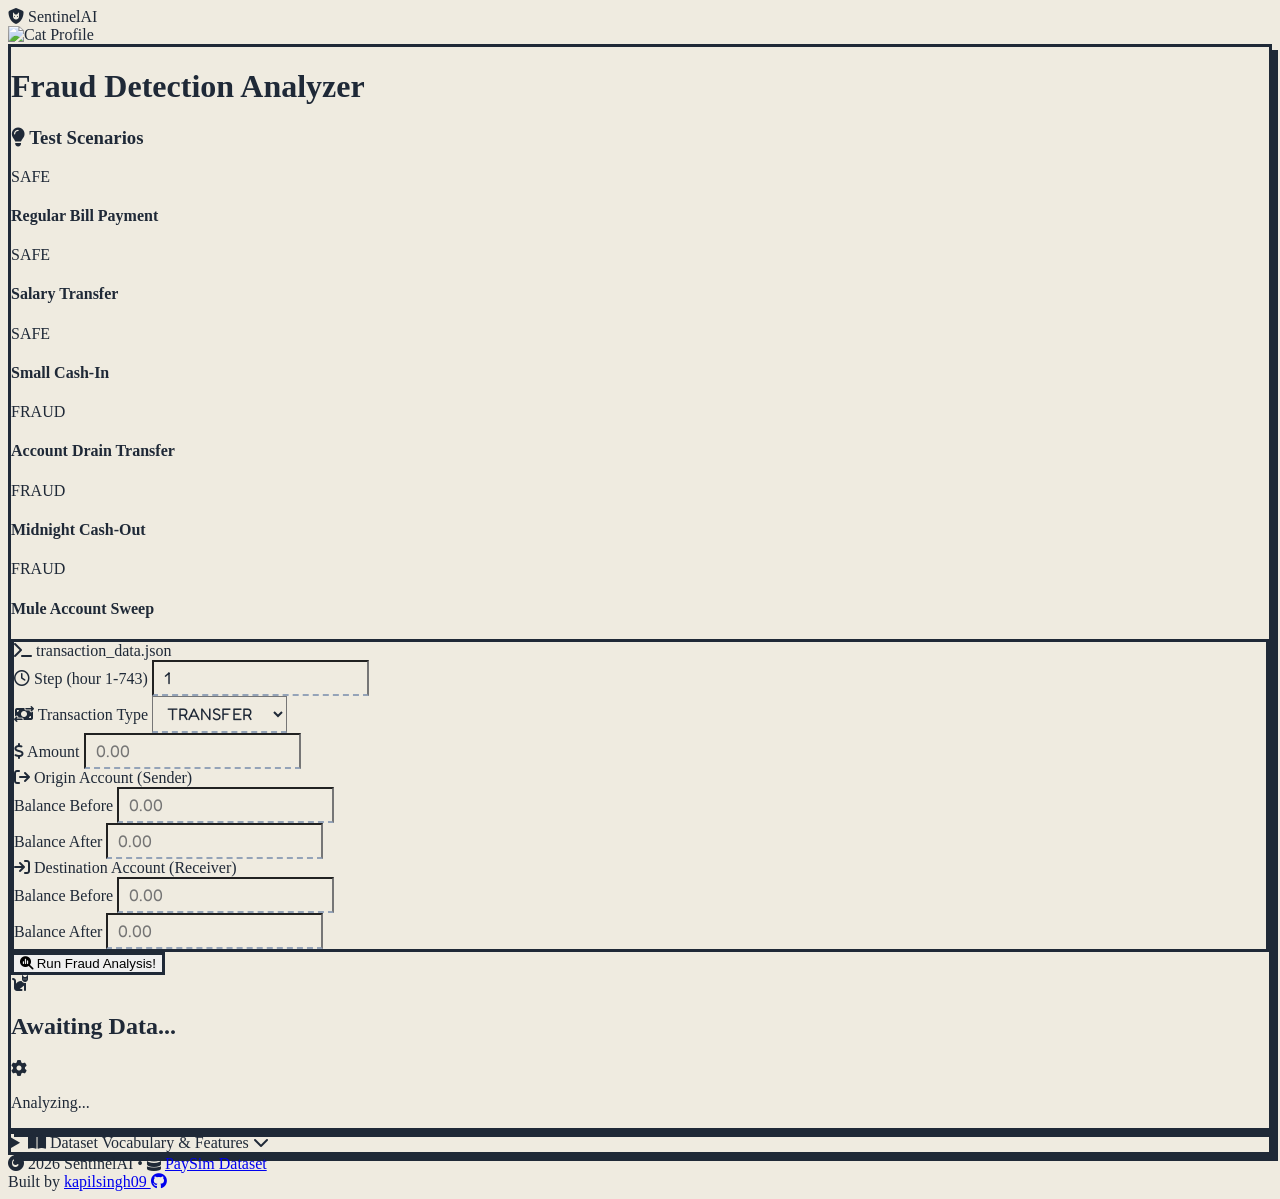
==== templates/alternative_index2.html @ 6edf1148 "useing alternative index2 html" ====
<!DOCTYPE html>
<html lang="en">
<head>
    <meta charset="UTF-8">
    <meta name="viewport" content="width=device-width, initial-scale=1.0">
    <title>Fraud Detection Analyzer</title>
    <script src="https://cdn.tailwindcss.com"></script>
    <link href="https://fonts.googleapis.com/css2?family=Fredoka:wght@300..700&family=Caveat:wght@400..700&family=Architects+Daughter&display=swap" rel="stylesheet">
    <link rel="stylesheet" href="https://cdnjs.cloudflare.com/ajax/libs/font-awesome/6.5.0/css/all.min.css" />
    
    <script>
        tailwind.config = {
            theme: {
                extend: {
                    colors: {
                        cream: '#efebe0', 
                        doodleYellow: '#eab308',
                        doodlePink: '#f472b6',
                        doodleGreen: '#34d399',
                        doodleRed: '#f87171',
                        doodleBlue: '#38bdf8',
                        paperMain: '#ffffff',
                        paperRuled: '#fbf9f1'
                    },
                    fontFamily: {
                        sans: ['Fredoka', 'sans-serif'],
                        hand: ['Caveat', 'cursive'],
                        sketch: ['"Architects Daughter"', 'cursive'],
                    }
                }
            }
        }
    </script>
    <style>
        .notebook-grid {
            background-color: #efebe0; /* Removed grid pattern, solid background */
            color: #1f2937;
        }

        .doodle-border {
            border: 3px solid #1f2937;
        }

        .doodle-shadow {
            box-shadow: 6px 6px 0px #1f2937;
        }

        .input-sketch {
            background: transparent;
            border-bottom: 2px dashed #94a3b8;
            outline: none;
            font-family: 'Fredoka', sans-serif;
            font-size: 1.05rem;
            color: #1f2937;
            padding: 6px 10px;
            transition: border-color 0.2s;
        }
        .input-sketch:focus {
            border-bottom: 2px solid #3b82f6;
            background: rgba(255,255,255,0.5);
        }
        
        select.input-sketch option {
            background-color: #ffffff;
            color: #1f2937;
        }
    </style>
</head>
<body class="notebook-grid min-h-screen flex flex-col selection:bg-doodlePink select-none">

    <!-- Navbar -->
    <nav class="w-full bg-paperMain border-b border-gray-300 py-3 px-6 md:px-12 flex items-center justify-between shadow-sm">
        <div class="flex items-center gap-2 text-2xl font-sans font-bold tracking-wide text-gray-800">
            <i class="fa-solid fa-shield-cat text-3xl text-doodleBlue"></i> SentinelAI
        </div>
        <!-- Cat Profile Image (Removed the extra text links) -->
        <div class="flex items-center">
            <div class="w-10 h-10 rounded-full border-2 border-gray-800 overflow-hidden shadow-sm">
                <img src="https://images.unsplash.com/photo-1573865526739-10659fec78a5?auto=format&fit=crop&w=100&h=100&q=80" alt="Cat Profile" class="w-full h-full object-cover">
            </div>
        </div>
    </nav>

    <!-- Main Container -->
    <div class="flex-grow w-full max-w-[1400px] mx-auto flex flex-col items-center p-4 md:p-8 mt-4">
        
        <!-- Main Card -->
        <div class="w-full bg-paperMain doodle-border doodle-shadow rounded-3xl p-6 md:p-8 mb-8 relative">
            
            <!-- Title -->
            <div class="text-center mb-8">
                <h1 class="text-3xl md:text-4xl font-sans font-bold tracking-tight mb-2 text-gray-900">
                    Fraud Detection Analyzer
                </h1>
            </div>

            <!-- 3-Column Flex Layout -->
            <div class="flex flex-col lg:flex-row gap-8 w-full items-start">
                
                <!-- Left Column: Test Scenarios -->
                <div class="w-full lg:w-64 shrink-0">
                    <h3 class="text-sm font-bold uppercase tracking-wider text-gray-600 mb-3 flex items-center gap-2">
                        <i class="fa-solid fa-lightbulb text-yellow-500"></i> Test Scenarios
                    </h3>
                    <div class="flex flex-col gap-3">
                        <!-- Safe Templates -->
                        <div onclick="loadScenario('safe1')" class="cursor-pointer bg-green-50 border-2 border-green-200 hover:border-green-400 p-2 rounded-xl transition-colors">
                            <span class="font-bold text-[10px] bg-green-200 text-green-800 px-2 py-0.5 rounded-full block w-fit mb-1">SAFE</span>
                            <h4 class="font-sans font-medium text-xs text-gray-800">Regular Bill Payment</h4>
                        </div>
                        <div onclick="loadScenario('safe2')" class="cursor-pointer bg-green-50 border-2 border-green-200 hover:border-green-400 p-2 rounded-xl transition-colors">
                            <span class="font-bold text-[10px] bg-green-200 text-green-800 px-2 py-0.5 rounded-full block w-fit mb-1">SAFE</span>
                            <h4 class="font-sans font-medium text-xs text-gray-800">Salary Transfer</h4>
                        </div>
                        <div onclick="loadScenario('safe3')" class="cursor-pointer bg-green-50 border-2 border-green-200 hover:border-green-400 p-2 rounded-xl transition-colors">
                            <span class="font-bold text-[10px] bg-green-200 text-green-800 px-2 py-0.5 rounded-full block w-fit mb-1">SAFE</span>
                            <h4 class="font-sans font-medium text-xs text-gray-800">Small Cash-In</h4>
                        </div>
                        <!-- Fraud Templates -->
                        <div onclick="loadScenario('fraud1')" class="cursor-pointer bg-red-50 border-2 border-red-200 hover:border-red-400 p-2 rounded-xl transition-colors">
                            <span class="font-bold text-[10px] bg-red-200 text-red-800 px-2 py-0.5 rounded-full block w-fit mb-1">FRAUD</span>
                            <h4 class="font-sans font-medium text-xs text-gray-800">Account Drain Transfer</h4>
                        </div>
                        <div onclick="loadScenario('fraud2')" class="cursor-pointer bg-red-50 border-2 border-red-200 hover:border-red-400 p-2 rounded-xl transition-colors">
                            <span class="font-bold text-[10px] bg-red-200 text-red-800 px-2 py-0.5 rounded-full block w-fit mb-1">FRAUD</span>
                            <h4 class="font-sans font-medium text-xs text-gray-800">Midnight Cash-Out</h4>
                        </div>
                        <div onclick="loadScenario('fraud3')" class="cursor-pointer bg-red-50 border-2 border-red-200 hover:border-red-400 p-2 rounded-xl transition-colors">
                            <span class="font-bold text-[10px] bg-red-200 text-red-800 px-2 py-0.5 rounded-full block w-fit mb-1">FRAUD</span>
                            <h4 class="font-sans font-medium text-xs text-gray-800">Mule Account Sweep</h4>
                        </div>
                    </div>
                </div>
                
                <!-- Center Column: Input Form -->
                <div class="flex-grow w-full">
                    <form id="prediction-form" action="/predict" method="POST" class="space-y-6">
                        
                        <!-- Form Inputs Container -->
                        <div class="relative rounded-2xl overflow-hidden doodle-border bg-paperRuled p-1 shadow-sm">
                            <div class="flex items-center px-4 py-3 bg-yellow-100 border-b-2 border-gray-800">
                                <div class="flex space-x-2">
                                    <span class="w-3 h-3 rounded-full bg-red-400 border border-gray-800"></span>
                                    <span class="w-3 h-3 rounded-full bg-yellow-400 border border-gray-800"></span>
                                    <span class="w-3 h-3 rounded-full bg-green-400 border border-gray-800"></span>
                                </div>
                                <span class="ml-3 text-xs font-mono font-bold text-gray-700 uppercase tracking-wider">
                                    <i class="fa-solid fa-terminal mr-1"></i> transaction_data.json
                                </span>
                            </div>

                            <!-- Input Grid -->
                            <div class="p-6 grid grid-cols-1 md:grid-cols-2 gap-6 bg-paperRuled">
                                <div>
                                    <label class="block font-sans font-medium mb-1 text-gray-700 text-sm">
                                        <i class="fa-regular fa-clock text-gray-500 mr-1"></i> Step (hour 1-743)
                                    </label>
                                    <input type="number" id="step" name="step" class="input-sketch w-full" placeholder="e.g. 187" value="1" required>
                                </div>
                                <div>
                                    <label class="block font-sans font-medium mb-1 text-gray-700 text-sm">
                                        <i class="fa-solid fa-money-bill-transfer text-gray-500 mr-1"></i> Transaction Type
                                    </label>
                                    <select id="type" name="type" class="input-sketch w-full" required>
                                        <option value="TRANSFER">TRANSFER</option>
                                        <option value="CASH_OUT">CASH_OUT</option>
                                        <option value="PAYMENT">PAYMENT</option>
                                        <option value="DEBIT">DEBIT</option>
                                        <option value="CASH_IN">CASH_IN</option>
                                    </select>
                                </div>
                                <div class="md:col-span-2">
                                    <label class="block font-sans font-medium mb-1 text-gray-700 text-sm">
                                        <i class="fa-solid fa-dollar-sign text-green-600 mr-1"></i> Amount
                                    </label>
                                    <input type="number" step="0.01" id="amount" name="amount" class="input-sketch w-full" placeholder="0.00" required>
                                </div>
                                
                                <div class="md:col-span-2 mt-2 text-sm font-sans font-semibold text-blue-700 border-b border-dashed border-gray-400 pb-2">
                                    <i class="fa-solid fa-arrow-right-from-bracket mr-1"></i> Origin Account (Sender)
                                </div>
                                <div>
                                    <label class="block font-sans font-medium mb-1 text-gray-600 text-xs">Balance Before</label>
                                    <input type="number" step="0.01" id="oldbalanceOrg" name="oldbalanceOrg" class="input-sketch w-full" placeholder="0.00" required>
                                </div>
                                <div>
                                    <label class="block font-sans font-medium mb-1 text-gray-600 text-xs">Balance After</label>
                                    <input type="number" step="0.01" id="newbalanceOrig" name="newbalanceOrig" class="input-sketch w-full" placeholder="0.00" required>
                                </div>
                                
                                <div class="md:col-span-2 mt-2 text-sm font-sans font-semibold text-pink-700 border-b border-dashed border-gray-400 pb-2">
                                    <i class="fa-solid fa-arrow-right-to-bracket mr-1"></i> Destination Account (Receiver)
                                </div>
                                <div>
                                    <label class="block font-sans font-medium mb-1 text-gray-600 text-xs">Balance Before</label>
                                    <input type="number" step="0.01" id="oldbalanceDest" name="oldbalanceDest" class="input-sketch w-full" placeholder="0.00" required>
                                </div>
                                <div>
                                    <label class="block font-sans font-medium mb-1 text-gray-600 text-xs">Balance After</label>
                                    <input type="number" step="0.01" id="newbalanceDest" name="newbalanceDest" class="input-sketch w-full" placeholder="0.00" required>
                                </div>
                            </div>
                        </div>

                        <!-- Submit Button -->
                        <div class="pt-2">
                            <button
                                type="submit"
                                id="predict-btn"
                                class="w-full py-4 px-6 bg-doodleYellow text-xl text-gray-900 font-bold rounded-2xl doodle-border flex items-center justify-center gap-2 hover:bg-yellow-400 transition-colors shadow-sm"
                            >
                                <i id="btn-icon" class="fa-solid fa-magnifying-glass-chart"></i>
                                <span id="btn-text">Run Fraud Analysis!</span>
                            </button>
                        </div>
                    </form>
                </div>

                <!-- Right Column: Results Area -->
                <div id="right-panel" class="w-full lg:w-48 xl:w-64 shrink-0 h-full flex flex-col justify-start transition-all duration-300">
                    
                    <!-- Waiting / Placeholder State with Cat Icon (Small when empty) -->
                    <div id="waiting-state" class="flex flex-col items-center justify-center py-10 px-4 border-2 border-dashed border-gray-300 rounded-2xl bg-gray-50 h-full min-h-[300px]">
                        <i class="fa-solid fa-cat text-5xl text-gray-400 mb-4 drop-shadow-sm"></i>
                        <h2 class="font-sans font-bold text-lg text-gray-600 mb-2 text-center">Awaiting Data...</h2>
                    </div>

                    <!-- Loading Indicator -->
                    <div id="loading-indicator" class="hidden flex-col items-center justify-center py-12 px-4 space-y-4 border-2 border-dashed border-gray-300 rounded-2xl bg-gray-50 h-full min-h-[300px]">
                        <div class="relative flex items-center justify-center">
                            <i class="fa-solid fa-gear fa-spin text-4xl text-doodleBlue"></i>
                        </div>
                        <p class="font-sans font-semibold text-sm text-gray-600 text-center" id="loading-msg">Analyzing...</p>
                    </div>

                    <!-- Result Section Container -->
                    <div id="result-container" class="transition-none hidden">
                        <!-- Results will be injected here -->
                    </div>
                </div>

            </div>
        </div>

        <!-- Expandable Vocabulary Section -->
        <details class="w-full bg-paperMain doodle-border doodle-shadow rounded-2xl p-4 md:p-6 mb-8 group cursor-pointer">
            <summary class="font-sans font-bold text-lg text-gray-800 list-none flex items-center justify-between focus:outline-none">
                <span class="flex items-center gap-2"><i class="fa-solid fa-book-open text-doodleBlue"></i> Dataset Vocabulary & Features</span>
                <i class="fa-solid fa-chevron-down transition-transform group-open:rotate-180 text-gray-500"></i>
            </summary>
            <div class="mt-4 pt-4 border-t border-gray-200 text-sm font-sans text-gray-700 space-y-3 cursor-auto">
                <p>This analyzer uses features derived from the <a href="https://www.kaggle.com/datasets/ealaxi/paysim1" target="_blank" class="text-blue-600 hover:underline font-bold">PaySim synthetic dataset</a>. Here is the vocabulary for the input fields:</p>
                <ul class="list-disc pl-5 space-y-2">
                    <li><strong>step</strong>: Maps a unit of time in the real world. In this case, 1 step is 1 hour of time. Total steps 744 (31 days simulation).</li>
                    <li><strong>type</strong>: The type of transaction (CASH-IN, CASH-OUT, DEBIT, PAYMENT and TRANSFER).</li>
                    <li><strong>amount</strong>: The amount of the transaction in local currency.</li>
                    <li><strong>oldbalanceOrg</strong>: Initial balance of the origin account (Sender) before the transaction.</li>
                    <li><strong>newbalanceOrig</strong>: New balance of the origin account (Sender) after the transaction.</li>
                    <li><strong>oldbalanceDest</strong>: Initial balance of the destination account (Receiver) before the transaction.</li>
                    <li><strong>newbalanceDest</strong>: New balance of the destination account (Receiver) after the transaction.</li>
                </ul>
            </div>
        </details>

    </div>
    
    <!-- Footer -->
    <footer class="w-full bg-paperMain border-t border-gray-300 py-6 mt-auto">
        <div class="max-w-6xl mx-auto flex flex-col md:flex-row items-center justify-between px-6 md:px-8 text-sm font-sans text-gray-500">
            <div class="mb-4 md:mb-0">
                <span><i class="fa-solid fa-copyright"></i> 2026 SentinelAI</span>
                <span class="mx-2">•</span>
                <span><i class="fa-solid fa-database mr-1"></i> <a href="https://www.kaggle.com/datasets/ealaxi/paysim1" target="_blank" class="hover:text-gray-900 hover:underline">PaySim Dataset</a></span>
            </div>
            <div>
                Built by <a href="https://github.com/kapilsingh09" target="_blank" class="text-blue-600 font-bold tracking-wide hover:underline">kapilsingh09 <i class="fab fa-github"></i></a>
            </div>
        </div>
    </footer>

    <script>
        // PaySim Scenarios
        const scenarios = {
            fraud1: { step: 187, type: 'TRANSFER', amount: 481572.00, oldbalanceOrg: 481572.00, newbalanceOrig: 0.00, oldbalanceDest: 0.00, newbalanceDest: 0.00 },
            fraud2: { step: 463, type: 'CASH_OUT', amount: 292741.50, oldbalanceOrg: 292741.50, newbalanceOrig: 0.00, oldbalanceDest: 60123.00, newbalanceDest: 60123.00 },
            fraud3: { step: 312, type: 'TRANSFER', amount: 1900000.00, oldbalanceOrg: 1900000.00, newbalanceOrig: 0.00, oldbalanceDest: 0.00, newbalanceDest: 0.00 },
            safe1: { step: 42, type: 'PAYMENT', amount: 1452.30, oldbalanceOrg: 18700.00, newbalanceOrig: 17247.70, oldbalanceDest: 53400.00, newbalanceDest: 54852.30 },
            safe2: { step: 168, type: 'TRANSFER', amount: 45000.00, oldbalanceOrg: 97320.00, newbalanceOrig: 52320.00, oldbalanceDest: 2100.00, newbalanceDest: 47100.00 },
            safe3: { step: 9, type: 'CASH_IN', amount: 850.00, oldbalanceOrg: 14200.00, newbalanceOrig: 13350.00, oldbalanceDest: 3200.00, newbalanceDest: 4050.00 }
        };

        function loadScenario(key) {
            const s = scenarios[key];
            document.getElementById('step').value = s.step;
            document.getElementById('type').value = s.type;
            document.getElementById('amount').value = s.amount.toFixed(2);
            document.getElementById('oldbalanceOrg').value = s.oldbalanceOrg.toFixed(2);
            document.getElementById('newbalanceOrig').value = s.newbalanceOrig.toFixed(2);
            document.getElementById('oldbalanceDest').value = s.oldbalanceDest.toFixed(2);
            document.getElementById('newbalanceDest').value = s.newbalanceDest.toFixed(2);
        }

        function getFlags() {
            const flags = [];
            const amount = parseFloat(document.getElementById('amount').value) || 0;
            const oldOrg  = parseFloat(document.getElementById('oldbalanceOrg').value) || 0;
            const newOrg  = parseFloat(document.getElementById('newbalanceOrig').value) || 0;
            const oldDest = parseFloat(document.getElementById('oldbalanceDest').value) || 0;
            const newDest = parseFloat(document.getElementById('newbalanceDest').value) || 0;
            const type    = document.getElementById('type').value;

            if (newOrg === 0 && oldOrg > 0) flags.push("Origin account fully drained to $0.");
            if (newDest === oldDest && amount > 0 && (type === 'TRANSFER')) flags.push("Destination balance unchanged after a large transfer.");
            if (amount > 1000000) flags.push("Unusually large transaction amount (above $1M).");
            if (Math.abs(amount - oldOrg) < 1 && amount > 0) flags.push("Transfer exactly equals the origin balance (full sweep).");
            if ((type === 'PAYMENT' || type === 'CASH_IN') && amount < 50000) flags.push("Low-risk transaction type and nominal amount.");
            if (amount > 0 && Math.abs(newOrg - (oldOrg - amount)) < 1 && Math.abs(newDest - (oldDest + amount)) < 1) flags.push("Balances reconcile perfectly—no missing funds.");

            return flags;
        }

        const form = document.getElementById("prediction-form");
        form.addEventListener("submit", function(event) {
            event.preventDefault();
            
            const rightPanel = document.getElementById("right-panel");
            const waitingState = document.getElementById("waiting-state");
            const loadingIndicator = document.getElementById("loading-indicator");
            const resultContainer = document.getElementById("result-container");
            
            // Expand the right panel width slightly when a result is expected
            rightPanel.classList.remove("lg:w-48", "xl:w-64");
            rightPanel.classList.add("lg:w-80", "xl:w-96");
            
            if (waitingState) waitingState.classList.add("hidden");
            resultContainer.classList.add("hidden");
            resultContainer.innerHTML = "";
            loadingIndicator.classList.remove("hidden");
            loadingIndicator.classList.add("flex");

            const formData = new FormData(form);

            fetch("/predict", {
                method: "POST",
                headers: { "X-Requested-With": "XMLHttpRequest" },
                body: formData
            })
            .then(response => response.json())
            .then(data => {
                setTimeout(() => {
                    loadingIndicator.classList.add("hidden");
                    loadingIndicator.classList.remove("flex");
                    
                    const isFraud = data.is_fraud;
                    const score = data.risk_score;
                    const flags = getFlags();
                    
                    let flagListHtml = '';
                    if (flags.length > 0) {
                        flagListHtml = '<ul class="list-none pl-2 mt-2 space-y-2">';
                        flags.forEach(f => {
                            flagListHtml += `<li class="font-sans text-xs text-gray-700 border-l-2 border-gray-400 pl-2"><i class="fa-solid fa-circle-info text-[10px] mr-1 text-gray-500"></i> ${f}</li>`;
                        });
                        flagListHtml += '</ul>';
                    }

                    if (isFraud) {
                        resultContainer.innerHTML = `
                            <div class="bg-red-50 p-5 border-2 border-red-300 rounded-2xl shadow-md relative overflow-hidden h-full flex flex-col justify-center">
                                <div class="absolute right-[-10px] top-[-10px] text-8xl opacity-5 pointer-events-none text-red-700"><i class="fa-solid fa-triangle-exclamation"></i></div>
                                <h2 class="text-xl font-bold mb-3 flex items-center gap-2 text-red-600">
                                    <i class="fa-solid fa-shield-virus"></i> NOT SAFE (FRAUD)
                                </h2>
                                <div class="mb-4 bg-red-100 border border-red-200 p-4 rounded-xl text-center shadow-inner">
                                    <span class="block text-red-800 font-bold uppercase tracking-wider text-[10px] mb-1"><i class="fa-solid fa-chart-pie mr-1"></i> Fraud Probability</span>
                                    <span class="text-4xl font-sans font-black text-red-600 drop-shadow-sm">${score}%</span>
                                </div>
                                <div class="bg-white/80 p-3 rounded-xl border border-red-200 mt-auto">
                                    <span class="font-bold text-[10px] uppercase tracking-wider text-red-600 mb-2 block"><i class="fa-solid fa-list-check mr-1"></i> Why It's Flagged:</span>
                                    ${flagListHtml}
                                </div>
                            </div>
                        `;
                    } else {
                        resultContainer.innerHTML = `
                            <div class="bg-green-50 p-5 border-2 border-green-300 rounded-2xl shadow-md relative overflow-hidden h-full flex flex-col justify-center">
                                <div class="absolute right-[-10px] top-[-10px] text-8xl opacity-5 pointer-events-none text-green-700"><i class="fa-solid fa-shield-check"></i></div>
                                <h2 class="text-xl font-bold mb-3 flex items-center gap-2 text-green-600">
                                    <i class="fa-solid fa-check-circle"></i> SAFE
                                </h2>
                                <div class="mb-4 bg-green-100 border border-green-200 p-4 rounded-xl text-center shadow-inner">
                                    <span class="block text-green-800 font-bold uppercase tracking-wider text-[10px] mb-1"><i class="fa-solid fa-chart-pie mr-1"></i> Risk Probability</span>
                                    <span class="text-4xl font-sans font-black text-green-600 drop-shadow-sm">${score}%</span>
                                </div>
                                <div class="bg-white/80 p-3 rounded-xl border border-green-200 mt-auto">
                                    <span class="font-bold text-[10px] uppercase tracking-wider text-green-600 mb-2 block"><i class="fa-solid fa-list-check mr-1"></i> Positive Signals:</span>
                                    ${flagListHtml}
                                </div>
                            </div>
                        `;
                    }
                    
                    resultContainer.classList.remove("hidden");
                }, 400);
            })
            .catch(error => {
                console.error(error);
                alert("Failed to connect to backend server. Make sure it's running.");
                loadingIndicator.classList.add("hidden");
                loadingIndicator.classList.remove("flex");
                if (waitingState) waitingState.classList.remove("hidden");
                
                // Revert right panel width on error
                rightPanel.classList.remove("lg:w-80", "xl:w-96");
                rightPanel.classList.add("lg:w-48", "xl:w-64");
            });
        });
    </script>
</body>
</html>
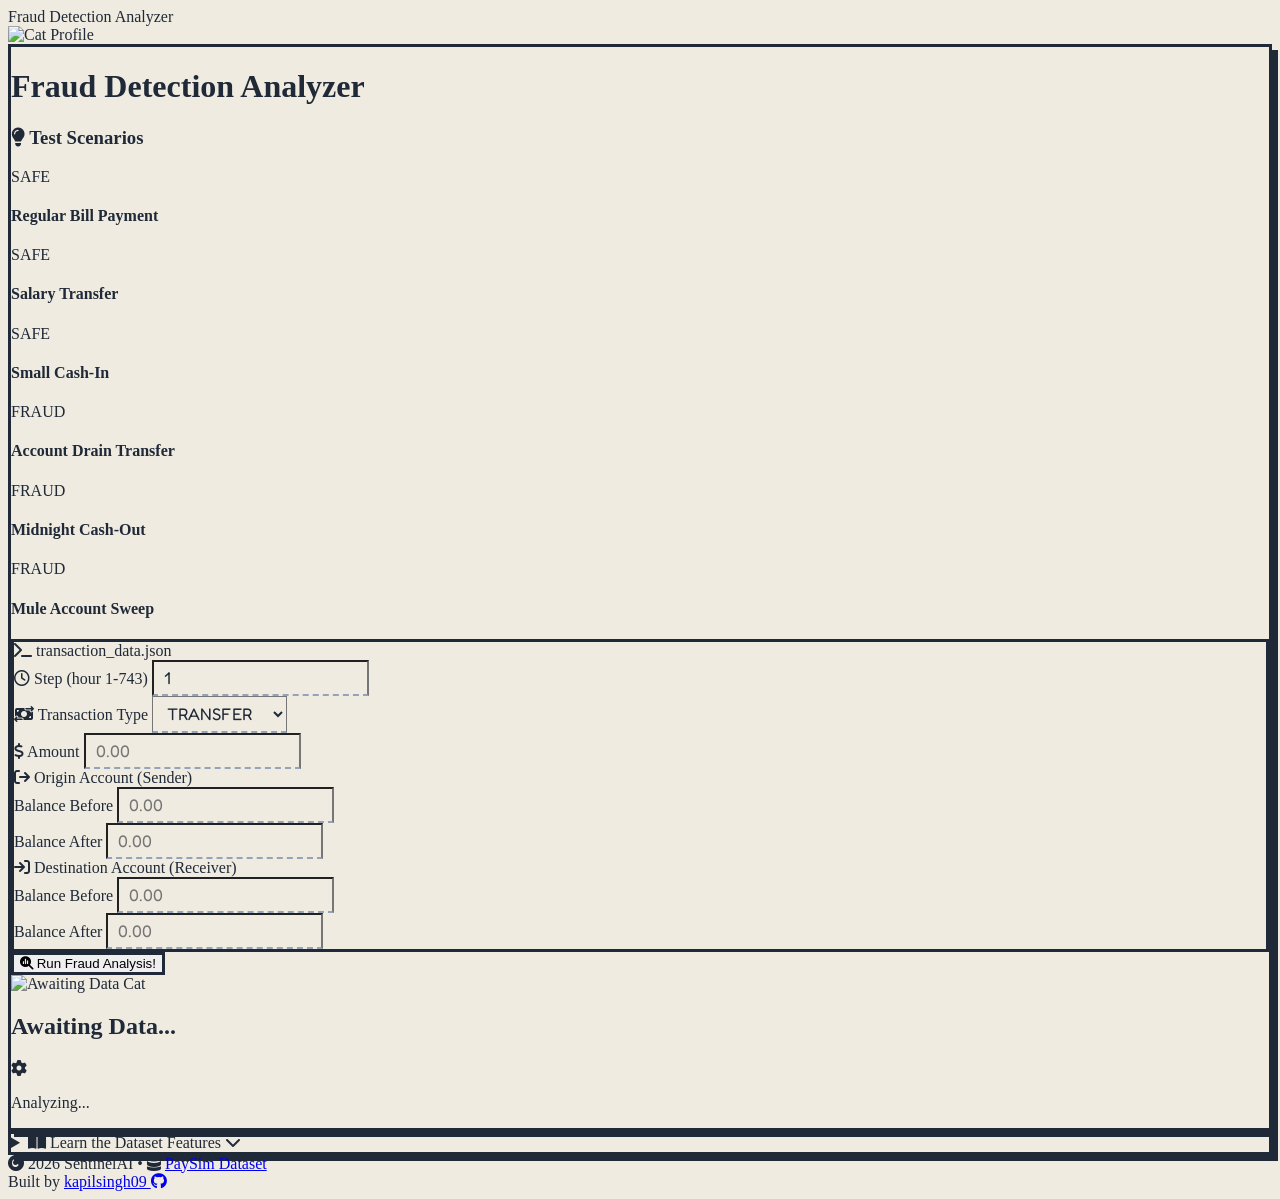
==== commit 1caf1cf4: "alternative index2 html updated" ====
--- a/templates/alternative_index2.html
+++ b/templates/alternative_index2.html
@@ -5,7 +5,8 @@
     <meta name="viewport" content="width=device-width, initial-scale=1.0">
     <title>Fraud Detection Analyzer</title>
     <script src="https://cdn.tailwindcss.com"></script>
-    <link href="https://fonts.googleapis.com/css2?family=Fredoka:wght@300..700&family=Caveat:wght@400..700&family=Architects+Daughter&display=swap" rel="stylesheet">
+    <!-- We're adding 'Nunito' for very readable, friendly text in the expander -->
+    <link href="https://fonts.googleapis.com/css2?family=Fredoka:wght@300..700&family=Caveat:wght@400..700&family=Nunito:wght@400;600;700&display=swap" rel="stylesheet">
     <link rel="stylesheet" href="https://cdnjs.cloudflare.com/ajax/libs/font-awesome/6.5.0/css/all.min.css" />
     
     <script>
@@ -25,7 +26,7 @@
                     fontFamily: {
                         sans: ['Fredoka', 'sans-serif'],
                         hand: ['Caveat', 'cursive'],
-                        sketch: ['"Architects Daughter"', 'cursive'],
+                        readable: ['Nunito', 'sans-serif'],
                     }
                 }
             }
@@ -33,7 +34,7 @@
     </script>
     <style>
         .notebook-grid {
-            background-color: #efebe0; /* Removed grid pattern, solid background */
+            background-color: #efebe0;
             color: #1f2937;
         }
 
@@ -71,9 +72,9 @@
     <!-- Navbar -->
     <nav class="w-full bg-paperMain border-b border-gray-300 py-3 px-6 md:px-12 flex items-center justify-between shadow-sm">
         <div class="flex items-center gap-2 text-2xl font-sans font-bold tracking-wide text-gray-800">
-            <i class="fa-solid fa-shield-cat text-3xl text-doodleBlue"></i> SentinelAI
+            Fraud Detection Analyzer
         </div>
-        <!-- Cat Profile Image (Removed the extra text links) -->
+        <!-- Cat Profile Image -->
         <div class="flex items-center">
             <div class="w-10 h-10 rounded-full border-2 border-gray-800 overflow-hidden shadow-sm">
                 <img src="https://images.unsplash.com/photo-1573865526739-10659fec78a5?auto=format&fit=crop&w=100&h=100&q=80" alt="Cat Profile" class="w-full h-full object-cover">
@@ -219,9 +220,9 @@
                 <!-- Right Column: Results Area -->
                 <div id="right-panel" class="w-full lg:w-48 xl:w-64 shrink-0 h-full flex flex-col justify-start transition-all duration-300">
                     
-                    <!-- Waiting / Placeholder State with Cat Icon (Small when empty) -->
+                    <!-- Waiting / Placeholder State with Cat Image -->
                     <div id="waiting-state" class="flex flex-col items-center justify-center py-10 px-4 border-2 border-dashed border-gray-300 rounded-2xl bg-gray-50 h-full min-h-[300px]">
-                        <i class="fa-solid fa-cat text-5xl text-gray-400 mb-4 drop-shadow-sm"></i>
+                        <img id="waiting-cat-img" src="" alt="Awaiting Data Cat" class="w-24 h-24 object-cover rounded-full border-4 border-white shadow-md mb-4 transition-opacity duration-300">
                         <h2 class="font-sans font-bold text-lg text-gray-600 mb-2 text-center">Awaiting Data...</h2>
                     </div>
 
@@ -234,7 +235,7 @@
                     </div>
 
                     <!-- Result Section Container -->
-                    <div id="result-container" class="transition-none hidden">
+                    <div id="result-container" class="transition-none hidden h-full">
                         <!-- Results will be injected here -->
                     </div>
                 </div>
@@ -243,22 +244,51 @@
         </div>
 
         <!-- Expandable Vocabulary Section -->
-        <details class="w-full bg-paperMain doodle-border doodle-shadow rounded-2xl p-4 md:p-6 mb-8 group cursor-pointer">
-            <summary class="font-sans font-bold text-lg text-gray-800 list-none flex items-center justify-between focus:outline-none">
-                <span class="flex items-center gap-2"><i class="fa-solid fa-book-open text-doodleBlue"></i> Dataset Vocabulary & Features</span>
+        <details class="w-full bg-paperMain doodle-border doodle-shadow rounded-2xl p-6 md:p-8 mb-8 group cursor-pointer">
+            <summary class="font-sans font-bold text-xl text-gray-900 list-none flex items-center justify-between focus:outline-none bg-gray-50 p-4 rounded-xl border border-gray-200 hover:bg-gray-100 transition-colors">
+                <span class="flex items-center gap-3"><i class="fa-solid fa-book-open text-doodleBlue text-2xl"></i> Learn the Dataset Features</span>
                 <i class="fa-solid fa-chevron-down transition-transform group-open:rotate-180 text-gray-500"></i>
             </summary>
-            <div class="mt-4 pt-4 border-t border-gray-200 text-sm font-sans text-gray-700 space-y-3 cursor-auto">
-                <p>This analyzer uses features derived from the <a href="https://www.kaggle.com/datasets/ealaxi/paysim1" target="_blank" class="text-blue-600 hover:underline font-bold">PaySim synthetic dataset</a>. Here is the vocabulary for the input fields:</p>
-                <ul class="list-disc pl-5 space-y-2">
-                    <li><strong>step</strong>: Maps a unit of time in the real world. In this case, 1 step is 1 hour of time. Total steps 744 (31 days simulation).</li>
-                    <li><strong>type</strong>: The type of transaction (CASH-IN, CASH-OUT, DEBIT, PAYMENT and TRANSFER).</li>
-                    <li><strong>amount</strong>: The amount of the transaction in local currency.</li>
-                    <li><strong>oldbalanceOrg</strong>: Initial balance of the origin account (Sender) before the transaction.</li>
-                    <li><strong>newbalanceOrig</strong>: New balance of the origin account (Sender) after the transaction.</li>
-                    <li><strong>oldbalanceDest</strong>: Initial balance of the destination account (Receiver) before the transaction.</li>
-                    <li><strong>newbalanceDest</strong>: New balance of the destination account (Receiver) after the transaction.</li>
-                </ul>
+            
+            <div class="mt-6 pt-6 border-t border-gray-200 text-base font-readable text-gray-700 space-y-6 cursor-auto leading-relaxed">
+                
+                <p class="text-lg bg-yellow-50 p-4 rounded-lg border border-yellow-200">
+                    <i class="fa-solid fa-circle-info text-yellow-500 mr-2"></i>
+                    This analyzer uses features derived from the <a href="https://www.kaggle.com/datasets/ealaxi/paysim1" target="_blank" class="text-blue-600 hover:underline font-bold">PaySim synthetic dataset</a>. Below is an easy-to-understand explanation of every input field so you can learn how financial transactions are recorded for fraud detection.
+                </p>
+                
+                <div class="grid grid-cols-1 md:grid-cols-2 gap-6">
+                    <div class="bg-gray-50 p-5 rounded-xl border border-gray-200">
+                        <h4 class="font-bold text-gray-900 mb-2 text-lg"><i class="fa-solid fa-clock text-gray-400 mr-2"></i> Step (Time)</h4>
+                        <p>The time step of the transaction. In this simulation, <strong>1 step equals exactly 1 hour</strong> of real-world time. The entire dataset spans 744 steps, which perfectly represents exactly 31 days (one full month) of simulated financial transactions.</p>
+                    </div>
+                    
+                    <div class="bg-gray-50 p-5 rounded-xl border border-gray-200">
+                        <h4 class="font-bold text-gray-900 mb-2 text-lg"><i class="fa-solid fa-money-bill-transfer text-gray-400 mr-2"></i> Transaction Type</h4>
+                        <p>The specific method used to move money. This can be one of five categories: CASH-IN (depositing money), CASH-OUT (withdrawing cash), DEBIT (using a card), PAYMENT (paying a bill), or TRANSFER. <em>Note: Fraudulent activities are overwhelmingly found within the TRANSFER and CASH-OUT types.</em></p>
+                    </div>
+
+                    <div class="bg-gray-50 p-5 rounded-xl border border-gray-200 md:col-span-2">
+                        <h4 class="font-bold text-gray-900 mb-2 text-lg"><i class="fa-solid fa-dollar-sign text-green-500 mr-2"></i> Amount</h4>
+                        <p>The exact monetary value of the transaction in the local currency. Fraudulent transactions often involve unusually large amounts, or amounts that perfectly match the victim's total account balance to completely drain it in one go (known as an 'account sweep').</p>
+                    </div>
+                    
+                    <div class="bg-blue-50 p-5 rounded-xl border border-blue-200">
+                        <h4 class="font-bold text-blue-900 mb-2 text-lg"><i class="fa-solid fa-user-minus text-blue-500 mr-2"></i> Sender's Balances (Origin)</h4>
+                        <ul class="list-disc pl-5 space-y-2 text-blue-800">
+                            <li><strong>Balance Before (oldbalanceOrg):</strong> The starting balance of the sender's account immediately <em>before</em> this specific transaction took place.</li>
+                            <li><strong>Balance After (newbalanceOrig):</strong> The updated balance of the sender's account right <em>after</em> the transaction is completed. For a normal transfer, this should perfectly equal the old balance minus the transaction amount.</li>
+                        </ul>
+                    </div>
+
+                    <div class="bg-pink-50 p-5 rounded-xl border border-pink-200">
+                        <h4 class="font-bold text-pink-900 mb-2 text-lg"><i class="fa-solid fa-user-plus text-pink-500 mr-2"></i> Receiver's Balances (Destination)</h4>
+                        <ul class="list-disc pl-5 space-y-2 text-pink-800">
+                            <li><strong>Balance Before (oldbalanceDest):</strong> The starting balance of the receiver's account immediately <em>before</em> they received the money.</li>
+                            <li><strong>Balance After (newbalanceDest):</strong> The updated balance of the receiver's account right <em>after</em> the transaction is completed. For a normal transfer, this should perfectly equal the old balance plus the transaction amount.</li>
+                        </ul>
+                    </div>
+                </div>
             </div>
         </details>
 
@@ -279,6 +309,24 @@
     </footer>
 
     <script>
+        // Array of cute cat images for the right-side waiting state
+        const randomCats = [
+            "https://images.unsplash.com/photo-1514888286974-6c03e2ca1dba?auto=format&fit=crop&w=400&h=400&q=80",
+            "https://images.unsplash.com/photo-1573865526739-10659fec78a5?auto=format&fit=crop&w=400&h=400&q=80",
+            "https://images.unsplash.com/photo-1533738363-b7f9aef128ce?auto=format&fit=crop&w=400&h=400&q=80",
+            "https://images.unsplash.com/photo-1495360010541-f48722b34f7d?auto=format&fit=crop&w=400&h=400&q=80",
+            "https://images.unsplash.com/photo-1513360309081-36f5e878fc9e?auto=format&fit=crop&w=400&h=400&q=80",
+            "https://images.unsplash.com/photo-1555685812-4b943f1cb0eb?auto=format&fit=crop&w=400&h=400&q=80"
+        ];
+        
+        let currentCatUrl = "";
+
+        // Pick a random cat on load
+        window.addEventListener('DOMContentLoaded', () => {
+            currentCatUrl = randomCats[Math.floor(Math.random() * randomCats.length)];
+            document.getElementById('waiting-cat-img').src = currentCatUrl;
+        });
+
         // PaySim Scenarios
         const scenarios = {
             fraud1: { step: 187, type: 'TRANSFER', amount: 481572.00, oldbalanceOrg: 481572.00, newbalanceOrig: 0.00, oldbalanceDest: 0.00, newbalanceDest: 0.00 },
@@ -366,7 +414,7 @@
 
                     if (isFraud) {
                         resultContainer.innerHTML = `
-                            <div class="bg-red-50 p-5 border-2 border-red-300 rounded-2xl shadow-md relative overflow-hidden h-full flex flex-col justify-center">
+                            <div class="bg-red-50 p-5 border-2 border-red-300 rounded-2xl shadow-md relative overflow-hidden h-full flex flex-col justify-start">
                                 <div class="absolute right-[-10px] top-[-10px] text-8xl opacity-5 pointer-events-none text-red-700"><i class="fa-solid fa-triangle-exclamation"></i></div>
                                 <h2 class="text-xl font-bold mb-3 flex items-center gap-2 text-red-600">
                                     <i class="fa-solid fa-shield-virus"></i> NOT SAFE (FRAUD)
@@ -375,15 +423,19 @@
                                     <span class="block text-red-800 font-bold uppercase tracking-wider text-[10px] mb-1"><i class="fa-solid fa-chart-pie mr-1"></i> Fraud Probability</span>
                                     <span class="text-4xl font-sans font-black text-red-600 drop-shadow-sm">${score}%</span>
                                 </div>
-                                <div class="bg-white/80 p-3 rounded-xl border border-red-200 mt-auto">
+                                <div class="bg-white/80 p-3 rounded-xl border border-red-200 mb-4">
                                     <span class="font-bold text-[10px] uppercase tracking-wider text-red-600 mb-2 block"><i class="fa-solid fa-list-check mr-1"></i> Why It's Flagged:</span>
                                     ${flagListHtml}
+                                </div>
+                                <!-- Cat image injected into the free space at the bottom -->
+                                <div class="mt-auto flex justify-center opacity-70">
+                                    <img src="${currentCatUrl}" alt="Cat Companion" class="w-16 h-16 object-cover rounded-full border-2 border-red-300 shadow-sm">
                                 </div>
                             </div>
                         `;
                     } else {
                         resultContainer.innerHTML = `
-                            <div class="bg-green-50 p-5 border-2 border-green-300 rounded-2xl shadow-md relative overflow-hidden h-full flex flex-col justify-center">
+                            <div class="bg-green-50 p-5 border-2 border-green-300 rounded-2xl shadow-md relative overflow-hidden h-full flex flex-col justify-start">
                                 <div class="absolute right-[-10px] top-[-10px] text-8xl opacity-5 pointer-events-none text-green-700"><i class="fa-solid fa-shield-check"></i></div>
                                 <h2 class="text-xl font-bold mb-3 flex items-center gap-2 text-green-600">
                                     <i class="fa-solid fa-check-circle"></i> SAFE
@@ -392,9 +444,13 @@
                                     <span class="block text-green-800 font-bold uppercase tracking-wider text-[10px] mb-1"><i class="fa-solid fa-chart-pie mr-1"></i> Risk Probability</span>
                                     <span class="text-4xl font-sans font-black text-green-600 drop-shadow-sm">${score}%</span>
                                 </div>
-                                <div class="bg-white/80 p-3 rounded-xl border border-green-200 mt-auto">
+                                <div class="bg-white/80 p-3 rounded-xl border border-green-200 mb-4">
                                     <span class="font-bold text-[10px] uppercase tracking-wider text-green-600 mb-2 block"><i class="fa-solid fa-list-check mr-1"></i> Positive Signals:</span>
                                     ${flagListHtml}
+                                </div>
+                                <!-- Cat image injected into the free space at the bottom -->
+                                <div class="mt-auto flex justify-center opacity-70">
+                                    <img src="${currentCatUrl}" alt="Cat Companion" class="w-16 h-16 object-cover rounded-full border-2 border-green-300 shadow-sm">
                                 </div>
                             </div>
                         `;
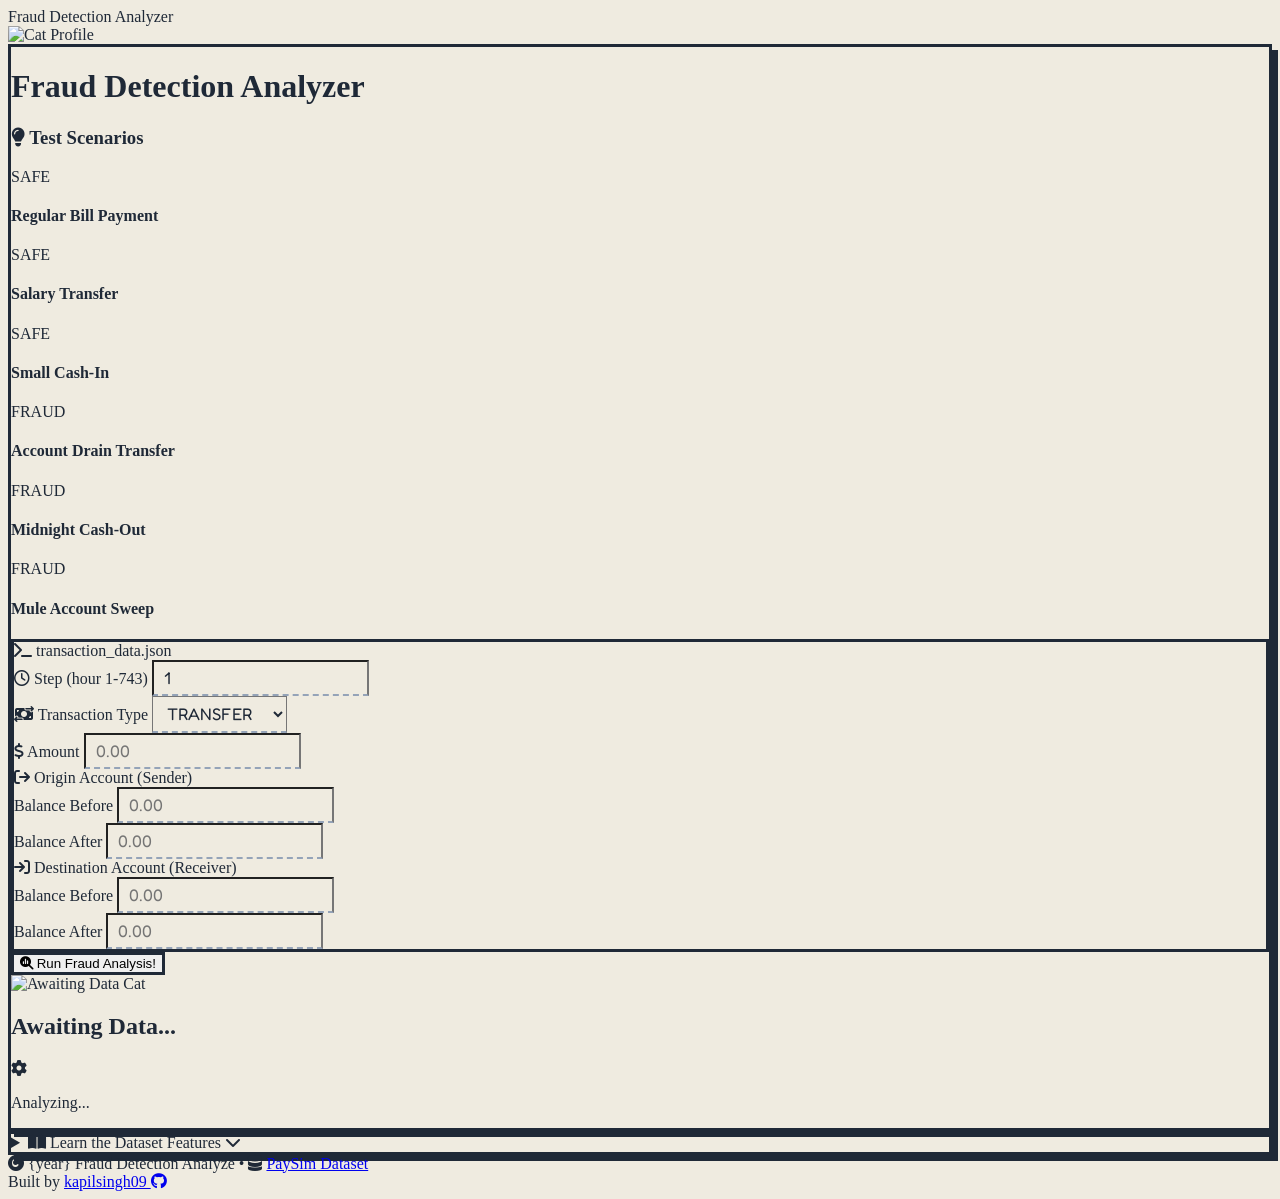
==== commit f80019c8: "html changed maybe the ui is not sastify my desire i will change in future" ====
--- a/templates/alternative_index2.html
+++ b/templates/alternative_index2.html
@@ -77,7 +77,7 @@
         <!-- Cat Profile Image -->
         <div class="flex items-center">
             <div class="w-10 h-10 rounded-full border-2 border-gray-800 overflow-hidden shadow-sm">
-                <img src="https://images.unsplash.com/photo-1573865526739-10659fec78a5?auto=format&fit=crop&w=100&h=100&q=80" alt="Cat Profile" class="w-full h-full object-cover">
+                <img id="navbar-cat-img" src="https://cataas.com/cat?width=100&height=100" alt="Cat Profile" class="w-full h-full object-cover">
             </div>
         </div>
     </nav>
@@ -298,7 +298,7 @@
     <footer class="w-full bg-paperMain border-t border-gray-300 py-6 mt-auto">
         <div class="max-w-6xl mx-auto flex flex-col md:flex-row items-center justify-between px-6 md:px-8 text-sm font-sans text-gray-500">
             <div class="mb-4 md:mb-0">
-                <span><i class="fa-solid fa-copyright"></i> 2026 SentinelAI</span>
+                <span><i class="fa-solid fa-copyright"></i> {year} Fraud Detection Analyze</span>
                 <span class="mx-2">•</span>
                 <span><i class="fa-solid fa-database mr-1"></i> <a href="https://www.kaggle.com/datasets/ealaxi/paysim1" target="_blank" class="hover:text-gray-900 hover:underline">PaySim Dataset</a></span>
             </div>
@@ -309,21 +309,13 @@
     </footer>
 
     <script>
-        // Array of cute cat images for the right-side waiting state
-        const randomCats = [
-            "https://images.unsplash.com/photo-1514888286974-6c03e2ca1dba?auto=format&fit=crop&w=400&h=400&q=80",
-            "https://images.unsplash.com/photo-1573865526739-10659fec78a5?auto=format&fit=crop&w=400&h=400&q=80",
-            "https://images.unsplash.com/photo-1533738363-b7f9aef128ce?auto=format&fit=crop&w=400&h=400&q=80",
-            "https://images.unsplash.com/photo-1495360010541-f48722b34f7d?auto=format&fit=crop&w=400&h=400&q=80",
-            "https://images.unsplash.com/photo-1513360309081-36f5e878fc9e?auto=format&fit=crop&w=400&h=400&q=80",
-            "https://images.unsplash.com/photo-1555685812-4b943f1cb0eb?auto=format&fit=crop&w=400&h=400&q=80"
-        ];
+        const randomCat = "https://cataas.com/cat?width=400&height=400";
         
         let currentCatUrl = "";
 
-        // Pick a random cat on load
+        // Load a fresh CATAAS cat image on page load
         window.addEventListener('DOMContentLoaded', () => {
-            currentCatUrl = randomCats[Math.floor(Math.random() * randomCats.length)];
+            currentCatUrl = randomCat;
             document.getElementById('waiting-cat-img').src = currentCatUrl;
         });
 
